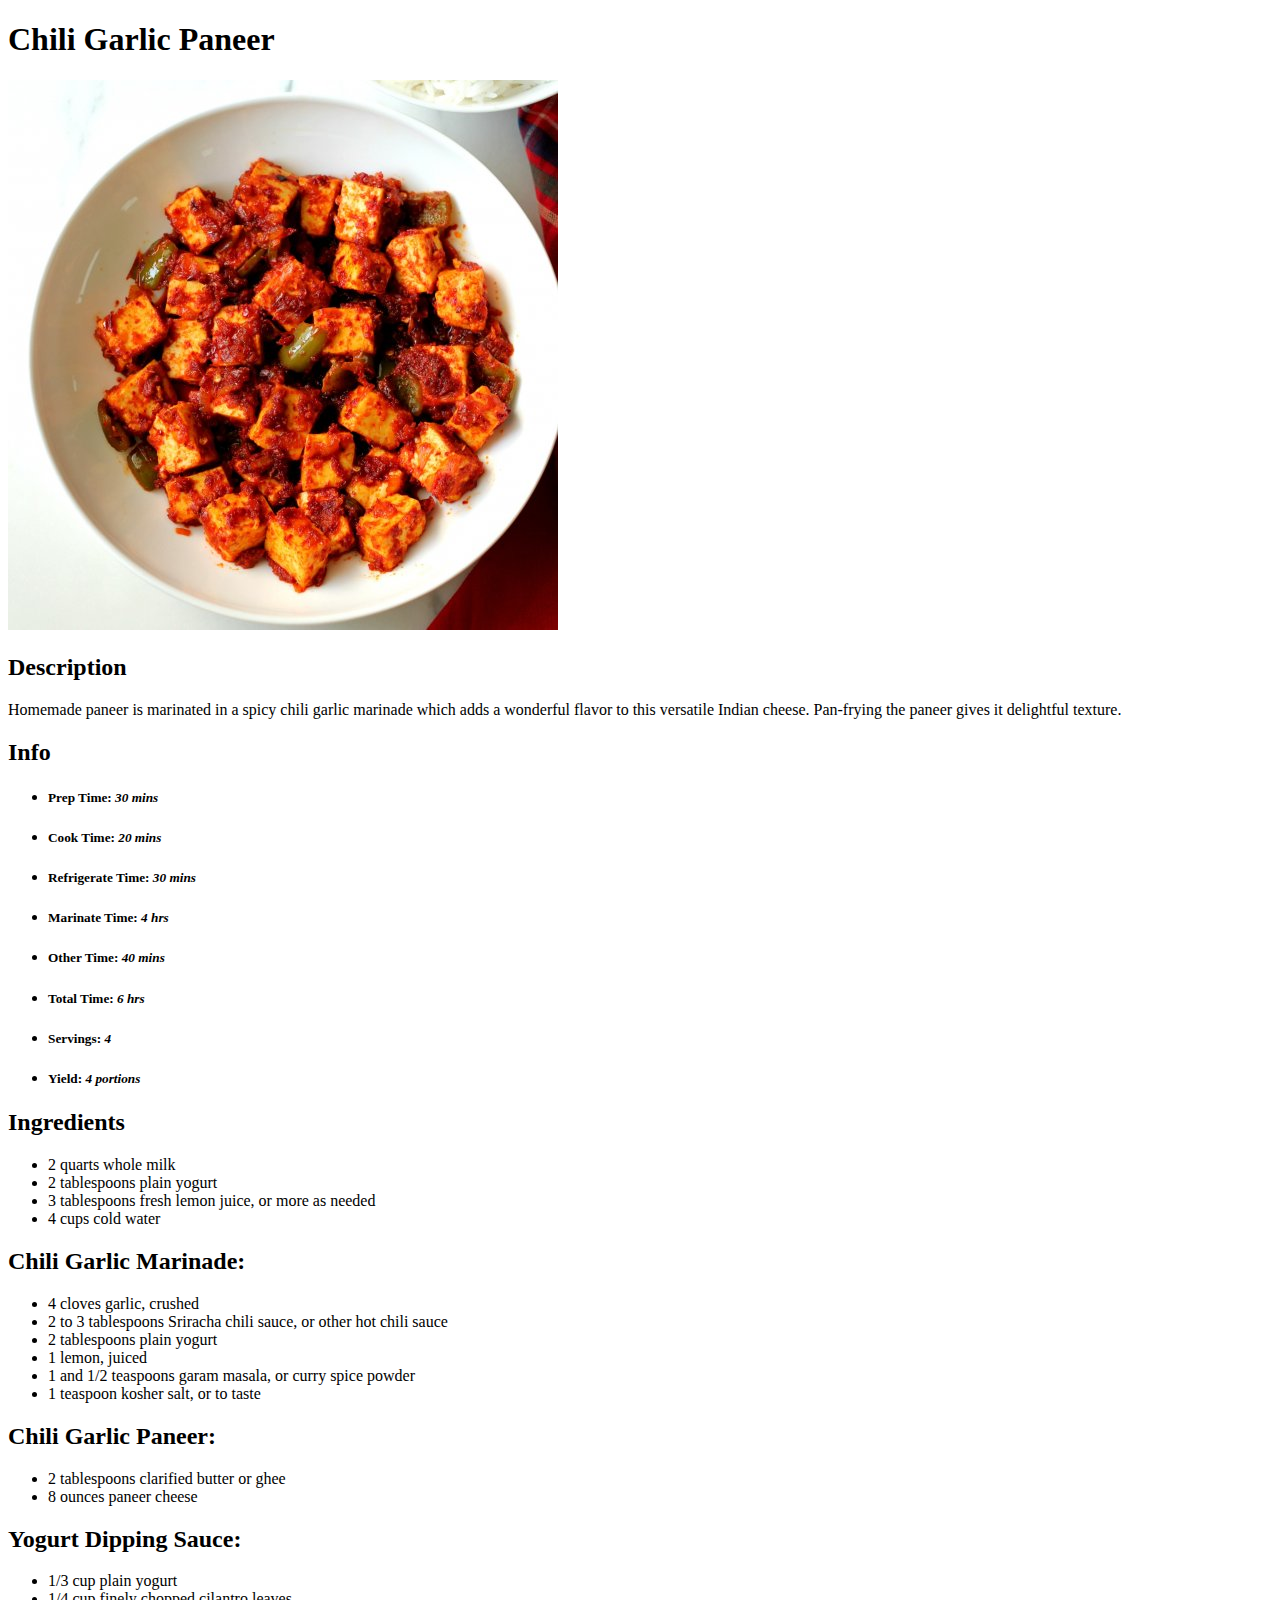
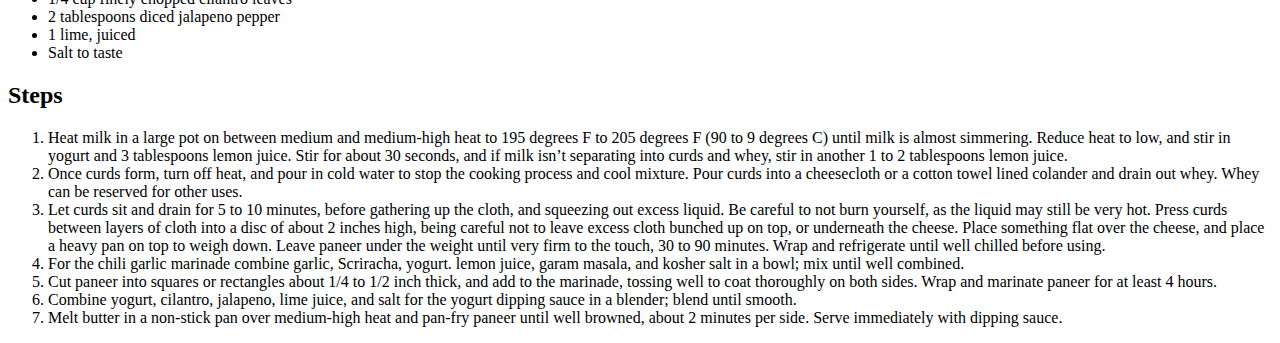
==== recipes/chili-garlic-paneer.html @ 90540437 "Added all html files" ====
<!DOCTYPE html>
<html lang="en">
<head>
    <meta charset="UTF-8">
    <meta name="viewport" content="width=device-width, initial-scale=1.0">
    <title>Recipes | Chili Garlic Paneer</title>
</head>
<body>
    <h1>Chili Garlic Paneer</h1>
    <img src="../images/chili_garlic_paneer.jpg" alt="Chili Garlic Paneer">
    <h2>Description</h2>
    <p>Homemade paneer is marinated in a spicy chili garlic marinade which adds a wonderful flavor to this versatile Indian cheese. Pan-frying the paneer gives it delightful texture.</p>
    <h2>Info</h2>
    <ul>
        <li><h5>Prep Time: <em>30 mins</em></h5></li>
        <li><h5>Cook Time: <em>20 mins</em></h5></li>
        <li><h5>Refrigerate Time: <em>30 mins</em></h5></li>
        <li><h5>Marinate Time: <em>4 hrs</em></h5></li>
        <li><h5>Other Time: <em>40 mins</em></h5></li>
        <li><h5>Total Time: <em>6 hrs</em></h5></li>
        <li><h5>Servings: <em>4</em></h5></li>
        <li><h5>Yield: <em>4 portions</em></h5></li>
    </ul>
    <h2>Ingredients</h2>
    <ul>
        <li>2 quarts whole milk</li>
        <li>2 tablespoons plain yogurt</li>
        <li>3 tablespoons fresh lemon juice, or more as needed</li>
        <li>4 cups cold water</li>
    </ul>
    <h2>Chili Garlic Marinade:</h2>
    <ul>
        <li>4 cloves garlic, crushed</li>
        <li>2 to 3 tablespoons Sriracha chili sauce, or other hot chili sauce</li>
        <li>2 tablespoons plain yogurt</li>
        <li>1 lemon, juiced</li>
        <li>1 and 1/2 teaspoons garam masala, or curry spice powder</li>
        <li>1 teaspoon kosher salt, or to taste</li>
    </ul>
    <h2>Chili Garlic Paneer:</h2>
    <ul>
        <li>2 tablespoons clarified butter or ghee</li>
        <li>8 ounces paneer cheese</li>
    </ul>
    <h2>Yogurt Dipping Sauce:</h2>
    <ul>
        <li>1/3 cup plain yogurt</li>
        <li>1/4 cup finely chopped cilantro leaves</li>
        <li>2 tablespoons diced jalapeno pepper</li>
        <li>1 lime, juiced</li>
        <li>Salt to taste</li>
    </ul>
    <h2>Steps</h2>
    <ol>
        <li>Heat milk in a large pot on between medium and medium-high heat to 195 degrees F to 205 degrees F (90 to 9 degrees C) until milk is almost simmering. Reduce heat to low, and stir in yogurt and 3 tablespoons lemon juice. Stir for about 30 seconds, and if milk isn’t separating into curds and whey, stir in another 1 to 2 tablespoons lemon juice.</li>
        <li>Once curds form, turn off heat, and pour in cold water to stop the cooking process and cool mixture. Pour curds into a cheesecloth or a cotton towel lined colander and drain out whey. Whey can be reserved for other uses.</li>
        <li>Let curds sit and drain for 5 to 10 minutes, before gathering up the cloth, and squeezing out excess liquid. Be careful to not burn yourself, as the liquid may still be very hot. Press curds between layers of cloth into a disc of about 2 inches high, being careful not to leave excess cloth bunched up on top, or underneath the cheese. Place something flat over the cheese, and place a heavy pan on top to weigh down. Leave paneer under the weight until very firm to the touch, 30 to 90 minutes. Wrap and refrigerate until well chilled before using.</li>
        <li>For the chili garlic marinade combine garlic, Scriracha, yogurt. lemon juice, garam masala, and kosher salt in a bowl; mix until well combined.</li>
        <li>Cut paneer into squares or rectangles about 1/4 to 1/2 inch thick, and add to the marinade, tossing well to coat thoroughly on both sides. Wrap and marinate paneer for at least 4 hours.</li>
        <li>Combine yogurt, cilantro, jalapeno, lime juice, and salt for the yogurt dipping sauce in a blender; blend until smooth.</li>
        <li>Melt butter in a non-stick pan over medium-high heat and pan-fry paneer until well browned, about 2 minutes per side. Serve immediately with dipping sauce.</li>
    </ol>
</body>
</html>
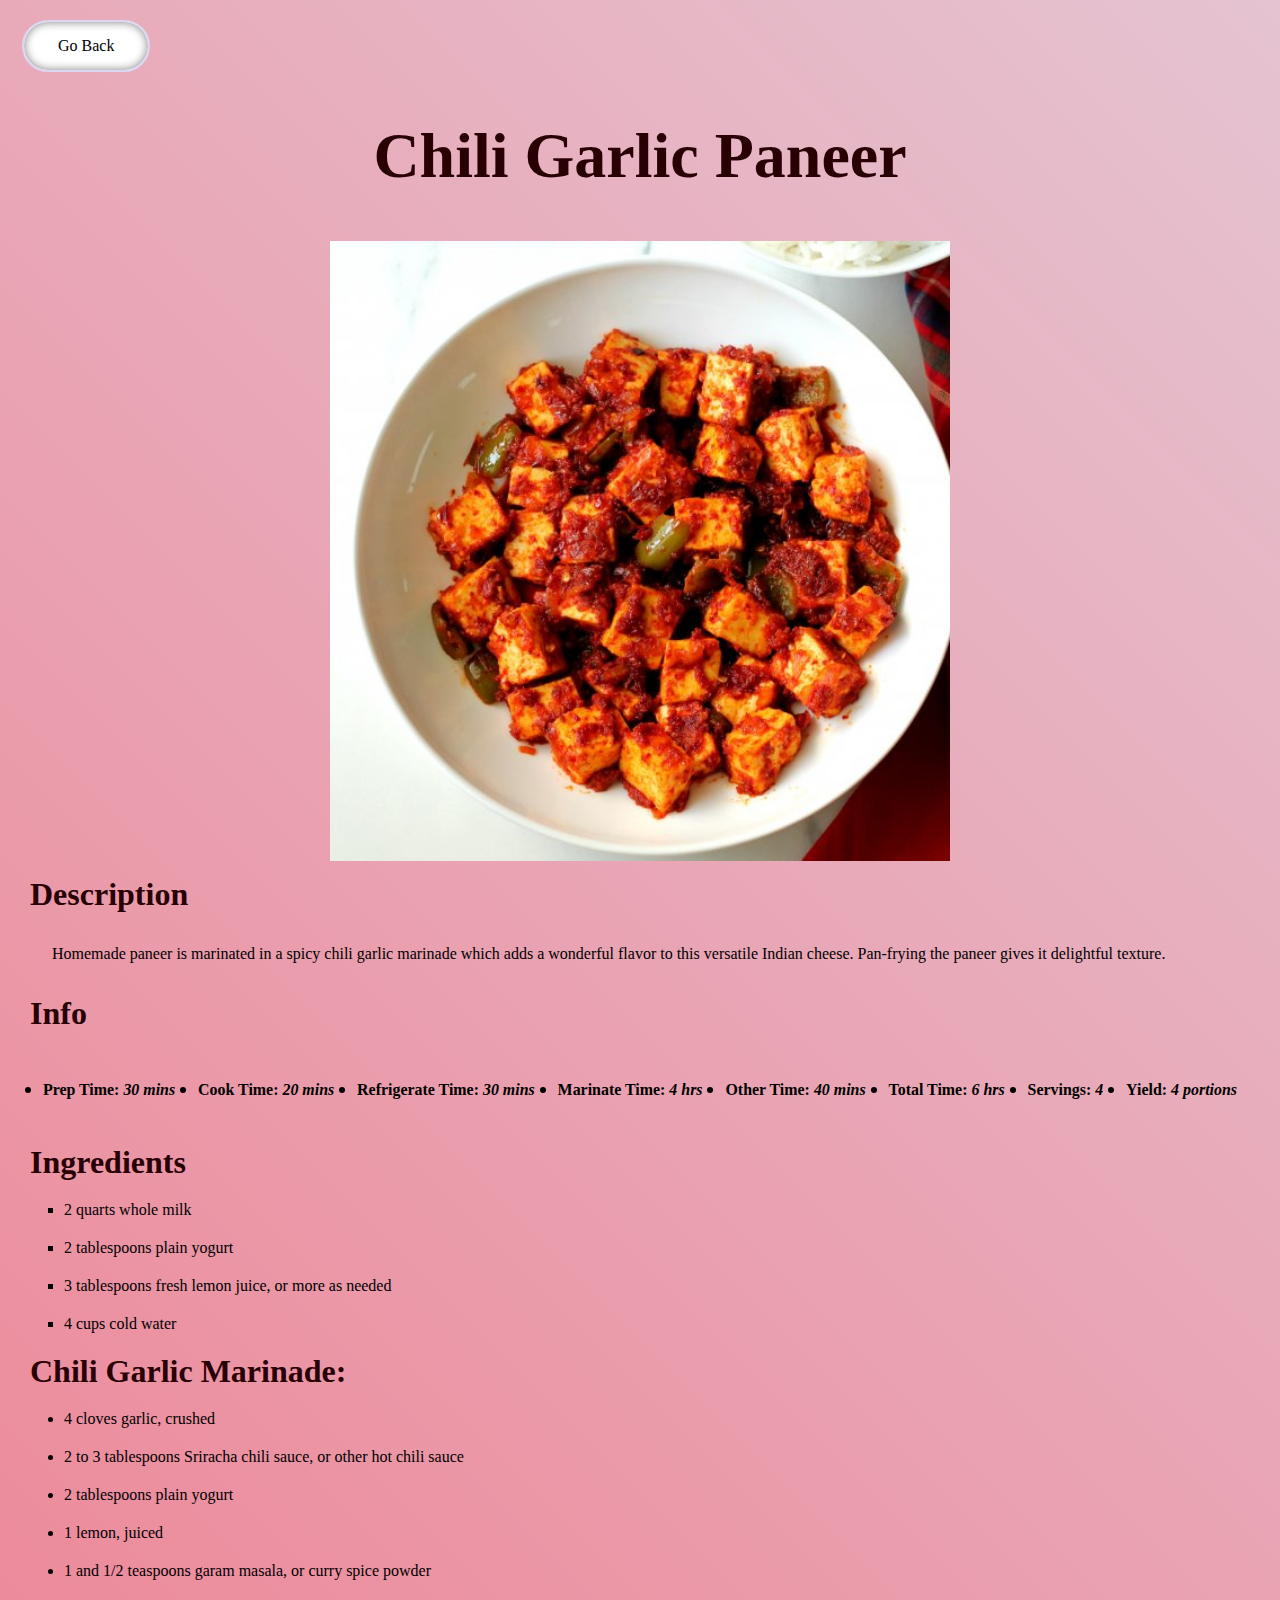
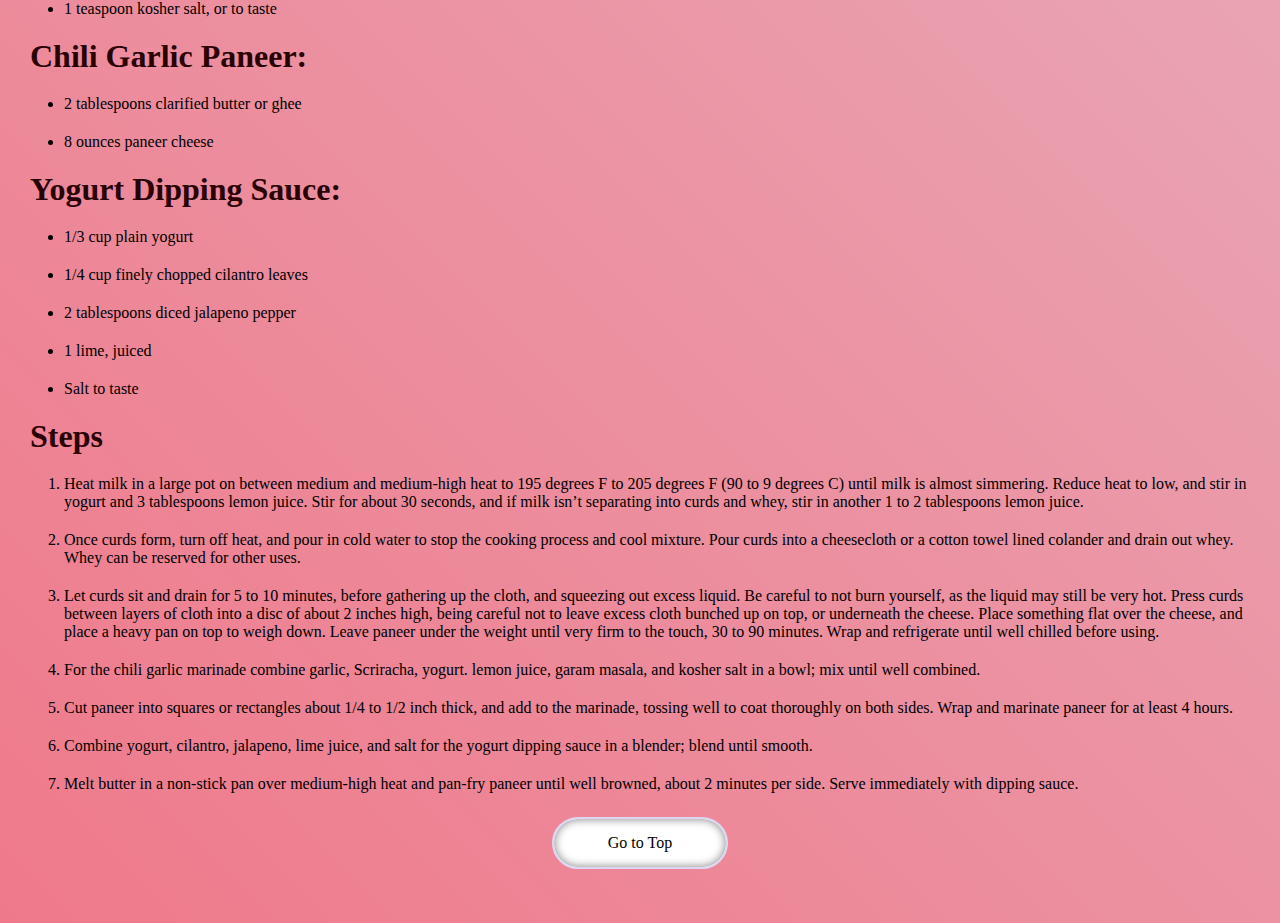
==== commit 63a8ec41: "Add styles to all pages" ====
--- a/recipes/chili-garlic-paneer.html
+++ b/recipes/chili-garlic-paneer.html
@@ -4,14 +4,20 @@
     <meta charset="UTF-8">
     <meta name="viewport" content="width=device-width, initial-scale=1.0">
     <title>Recipes | Chili Garlic Paneer</title>
+    <link rel="stylesheet" href="../css/page-style.css">
 </head>
 <body>
-    <h1>Chili Garlic Paneer</h1>
+
+    <div class="btn-container">
+        <a href="../index.html" class="btn">Go Back</a>
+    </div>
+
+    <h1 id="#top" class="main-title">Chili Garlic Paneer</h1>
     <img src="../images/chili_garlic_paneer.jpg" alt="Chili Garlic Paneer">
     <h2>Description</h2>
-    <p>Homemade paneer is marinated in a spicy chili garlic marinade which adds a wonderful flavor to this versatile Indian cheese. Pan-frying the paneer gives it delightful texture.</p>
+    <p class="desc">Homemade paneer is marinated in a spicy chili garlic marinade which adds a wonderful flavor to this versatile Indian cheese. Pan-frying the paneer gives it delightful texture.</p>
     <h2>Info</h2>
-    <ul>
+    <ul class="info">
         <li><h5>Prep Time: <em>30 mins</em></h5></li>
         <li><h5>Cook Time: <em>20 mins</em></h5></li>
         <li><h5>Refrigerate Time: <em>30 mins</em></h5></li>
@@ -22,43 +28,53 @@
         <li><h5>Yield: <em>4 portions</em></h5></li>
     </ul>
     <h2>Ingredients</h2>
-    <ul>
-        <li>2 quarts whole milk</li>
-        <li>2 tablespoons plain yogurt</li>
-        <li>3 tablespoons fresh lemon juice, or more as needed</li>
-        <li>4 cups cold water</li>
+    <ul class="ingredients">
+        <li class="para">2 quarts whole milk</li>
+        <li class="para">2 tablespoons plain yogurt</li>
+        <li class="para">3 tablespoons fresh lemon juice, or more as needed</li>
+        <li class="para">4 cups cold water</li>
     </ul>
     <h2>Chili Garlic Marinade:</h2>
     <ul>
-        <li>4 cloves garlic, crushed</li>
-        <li>2 to 3 tablespoons Sriracha chili sauce, or other hot chili sauce</li>
-        <li>2 tablespoons plain yogurt</li>
-        <li>1 lemon, juiced</li>
-        <li>1 and 1/2 teaspoons garam masala, or curry spice powder</li>
-        <li>1 teaspoon kosher salt, or to taste</li>
+        <li class="para">4 cloves garlic, crushed</li>
+        <li class="para">2 to 3 tablespoons Sriracha chili sauce, or other hot chili sauce</li>
+        <li class="para">2 tablespoons plain yogurt</li>
+        <li class="para">1 lemon, juiced</li>
+        <li class="para">1 and 1/2 teaspoons garam masala, or curry spice powder</li>
+        <li class="para">1 teaspoon kosher salt, or to taste</li>
     </ul>
     <h2>Chili Garlic Paneer:</h2>
     <ul>
-        <li>2 tablespoons clarified butter or ghee</li>
-        <li>8 ounces paneer cheese</li>
+        <li class="para">2 tablespoons clarified butter or ghee</li>
+        <li class="para">8 ounces paneer cheese</li>
     </ul>
     <h2>Yogurt Dipping Sauce:</h2>
     <ul>
-        <li>1/3 cup plain yogurt</li>
-        <li>1/4 cup finely chopped cilantro leaves</li>
-        <li>2 tablespoons diced jalapeno pepper</li>
-        <li>1 lime, juiced</li>
-        <li>Salt to taste</li>
+        <li class="para">1/3 cup plain yogurt</li>
+        <li class="para">1/4 cup finely chopped cilantro leaves</li>
+        <li class="para">2 tablespoons diced jalapeno pepper</li>
+        <li class="para">1 lime, juiced</li>
+        <li class="para">Salt to taste</li>
     </ul>
     <h2>Steps</h2>
-    <ol>
-        <li>Heat milk in a large pot on between medium and medium-high heat to 195 degrees F to 205 degrees F (90 to 9 degrees C) until milk is almost simmering. Reduce heat to low, and stir in yogurt and 3 tablespoons lemon juice. Stir for about 30 seconds, and if milk isn’t separating into curds and whey, stir in another 1 to 2 tablespoons lemon juice.</li>
-        <li>Once curds form, turn off heat, and pour in cold water to stop the cooking process and cool mixture. Pour curds into a cheesecloth or a cotton towel lined colander and drain out whey. Whey can be reserved for other uses.</li>
-        <li>Let curds sit and drain for 5 to 10 minutes, before gathering up the cloth, and squeezing out excess liquid. Be careful to not burn yourself, as the liquid may still be very hot. Press curds between layers of cloth into a disc of about 2 inches high, being careful not to leave excess cloth bunched up on top, or underneath the cheese. Place something flat over the cheese, and place a heavy pan on top to weigh down. Leave paneer under the weight until very firm to the touch, 30 to 90 minutes. Wrap and refrigerate until well chilled before using.</li>
-        <li>For the chili garlic marinade combine garlic, Scriracha, yogurt. lemon juice, garam masala, and kosher salt in a bowl; mix until well combined.</li>
-        <li>Cut paneer into squares or rectangles about 1/4 to 1/2 inch thick, and add to the marinade, tossing well to coat thoroughly on both sides. Wrap and marinate paneer for at least 4 hours.</li>
-        <li>Combine yogurt, cilantro, jalapeno, lime juice, and salt for the yogurt dipping sauce in a blender; blend until smooth.</li>
-        <li>Melt butter in a non-stick pan over medium-high heat and pan-fry paneer until well browned, about 2 minutes per side. Serve immediately with dipping sauce.</li>
+    <ol class="steps">
+        <li class="para">Heat milk in a large pot on between medium and medium-high heat to 195 degrees F to 205 degrees F (90 to 9 degrees C) until milk is almost simmering. Reduce heat to low, and stir in yogurt and 3 tablespoons lemon juice. Stir for about 30 seconds, and if milk isn’t separating into curds and whey, stir in another 1 to 2 tablespoons lemon juice.</li>
+        <li class="para">Once curds form, turn off heat, and pour in cold water to stop the cooking process and cool mixture. Pour curds into a cheesecloth or a cotton towel lined colander and drain out whey. Whey can be reserved for other uses.</li>
+        <li class="para">Let curds sit and drain for 5 to 10 minutes, before gathering up the cloth, and squeezing out excess liquid. Be careful to not burn yourself, as the liquid may still be very hot. Press curds between layers of cloth into a disc of about 2 inches high, being careful not to leave excess cloth bunched up on top, or underneath the cheese. Place something flat over the cheese, and place a heavy pan on top to weigh down. Leave paneer under the weight until very firm to the touch, 30 to 90 minutes. Wrap and refrigerate until well chilled before using.</li>
+        <li class="para">For the chili garlic marinade combine garlic, Scriracha, yogurt. lemon juice, garam masala, and kosher salt in a bowl; mix until well combined.</li>
+        <li class="para">Cut paneer into squares or rectangles about 1/4 to 1/2 inch thick, and add to the marinade, tossing well to coat thoroughly on both sides. Wrap and marinate paneer for at least 4 hours.</li>
+        <li class="para">Combine yogurt, cilantro, jalapeno, lime juice, and salt for the yogurt dipping sauce in a blender; blend until smooth.</li>
+        <li class="para">Melt butter in a non-stick pan over medium-high heat and pan-fry paneer until well browned, about 2 minutes per side. Serve immediately with dipping sauce.</li>
     </ol>
+
+    <div class="top-btn-box">
+        <a href="#top" class="top-btn">Go to Top</a>
+    </div>
+
+    <footer>
+        <div class="empty">
+
+        </div>
+    </footer>
 </body>
 </html>--- a/css/page-style.css
+++ b/css/page-style.css
@@ -0,0 +1,128 @@
+* {
+    color: black;
+    font-family: Georgia, 'Times New Roman', Times, serif;
+    /* border: 2px solid red; */
+    --primary-col: #EF798A;
+    --secondary-col: #E5C3D1;
+    --heading-col: #280004;
+    --heading-hov: #000000;
+    --hover-prim: #03F7EB;
+    --hover-sec: #F0F66E;
+}
+
+body {
+    margin: 0 20px;
+    padding: 0;
+    background: linear-gradient(45deg, var(--primary-col), var(--secondary-col));
+}
+
+h2 {
+    margin: 10px;
+    font-size: 2rem;
+    color: var(--heading-col);
+    text-align: left;
+}
+
+img {
+    display: block;
+    width: 50%;
+    height: auto;
+    margin: auto auto;
+    border: 5px solid transparent;
+    cursor: pointer;
+}
+
+.main-title {
+    font-size: 4rem;
+    color: var(--heading-col);
+    text-align: center;
+    text-decoration: none;
+    cursor: pointer;
+}
+
+.main-title:hover {
+    text-decoration: underline;
+    transition: text-decoration 1s ease;
+}
+
+.info  {
+    display: flex;
+    justify-content: space-evenly;
+    padding: 0;
+    font-size: 1.2rem;
+}
+
+.ingredients {
+    list-style-type: square;
+}
+
+.para {
+    margin: 20px 4px;
+}
+
+.desc {
+    margin: 2rem;
+}
+
+img:hover {
+    border: 5px solid var(--heading-col);
+}
+
+.back-btn-container {
+    margin: 15px;
+}
+
+
+.btn {
+    display: inline-block;
+    background-color: white;
+    padding: 15px 34px;
+    margin: 4px 2px;
+    margin-top: 20px;
+    text-decoration: none;
+    text-align: center;
+    cursor: pointer;
+    border-radius: 50px;
+    box-shadow: inset 0px 0px 10px grey;
+    font-weight: normal;
+    border: 2px solid #ddd6f3;
+}
+
+.btn:hover {
+    box-shadow: inset 0px 0px 10px gray, 5px 5px 5px var(--hover-prim), -5px -5px 5px var(--hover-sec);
+    transition: box-shadow 0.3s ease-out;
+    border: 2px solid black;
+    transition: border 0.3s ease-out;
+}
+
+.empty {
+    width: 100vw;
+    height: 50px;
+}
+
+
+.top-btn {
+    display: inline-block;
+    background-color: white;
+    padding: 15px 54px;
+    margin: 4px 2px;
+    text-decoration: none;
+    text-align: center;
+    cursor: pointer;
+    border-radius: 50px;
+    box-shadow: inset 0px 0px 10px grey;
+    font-weight: normal;
+    border: 2px solid #ddd6f3;
+}
+
+.top-btn:hover {
+    box-shadow: inset 0px 0px 10px gray, 5px 5px 5px var(--hover-prim), -5px -5px 5px var(--hover-sec);
+    transition: box-shadow 0.3s ease-out;
+    border: 2px solid black;
+    transition: border 0.3s ease-out;
+}
+
+.top-btn-box {
+    display: flex;
+    justify-content: center;
+}